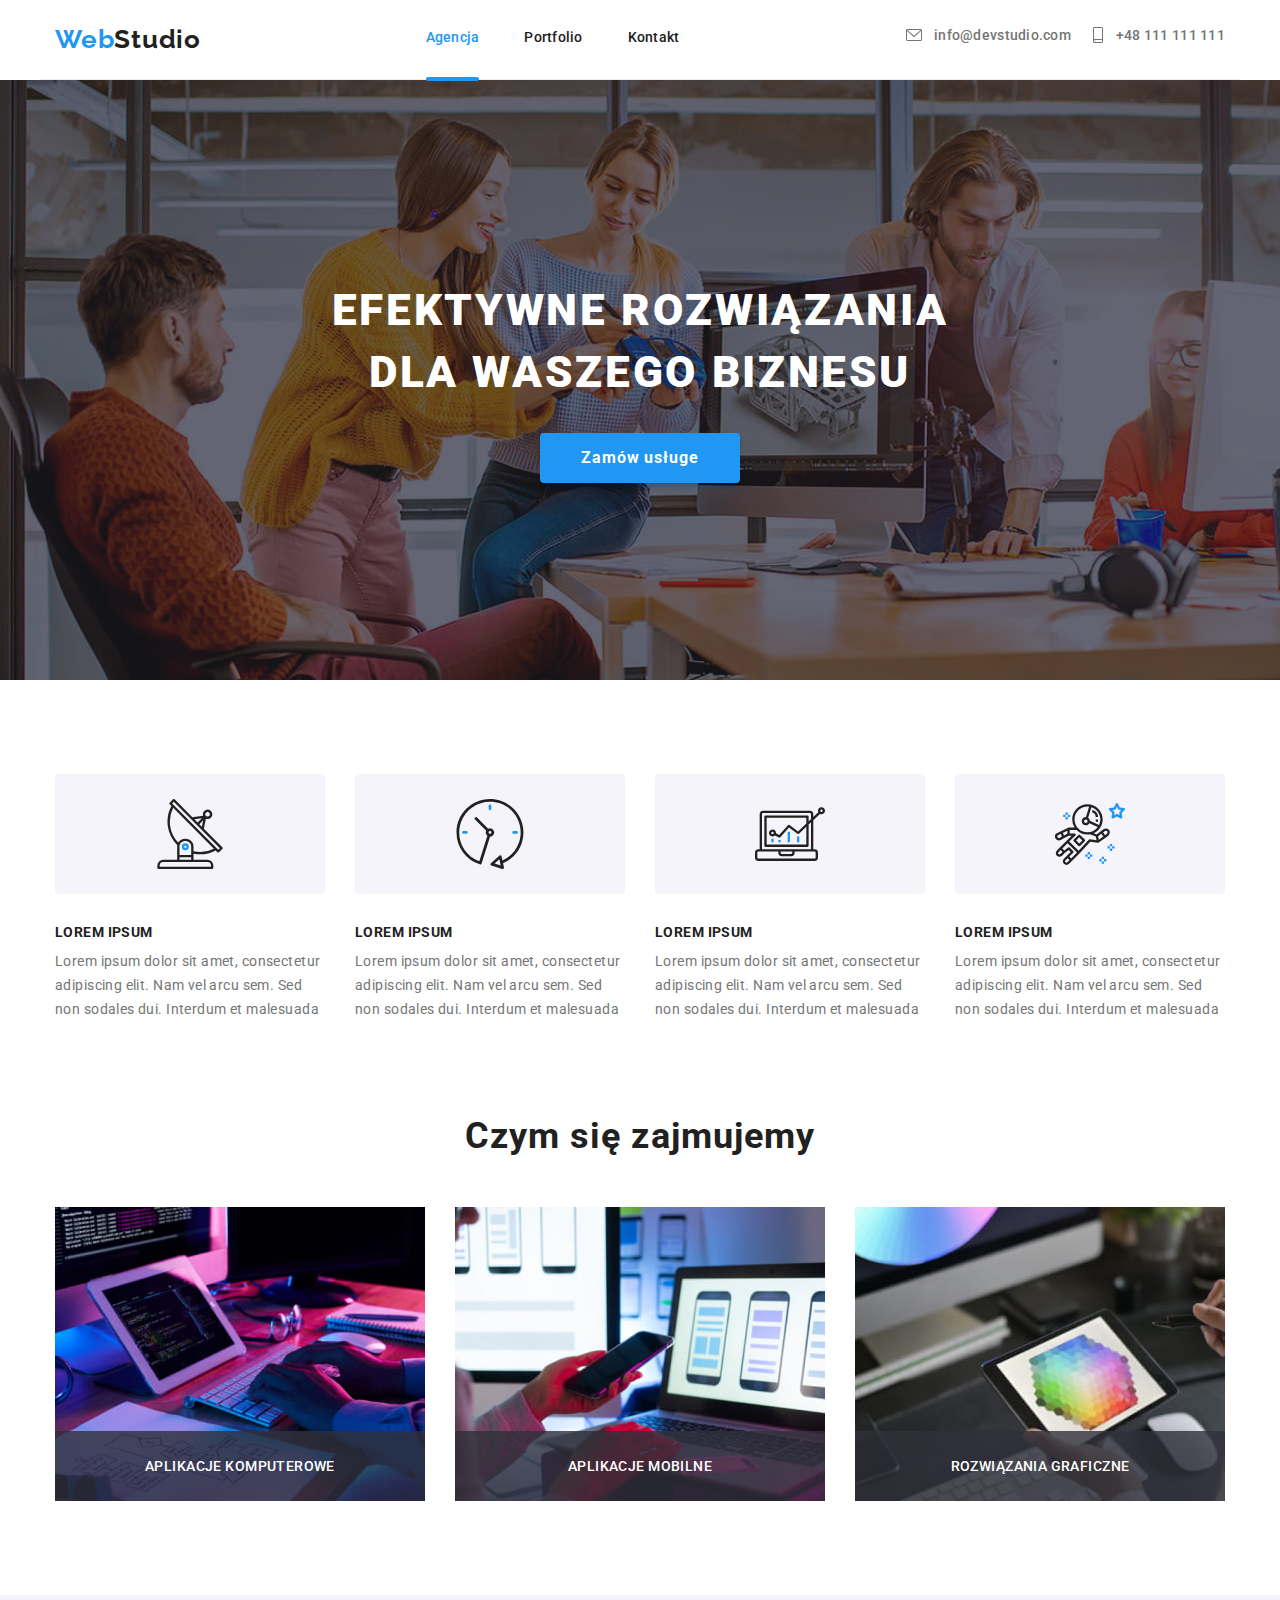
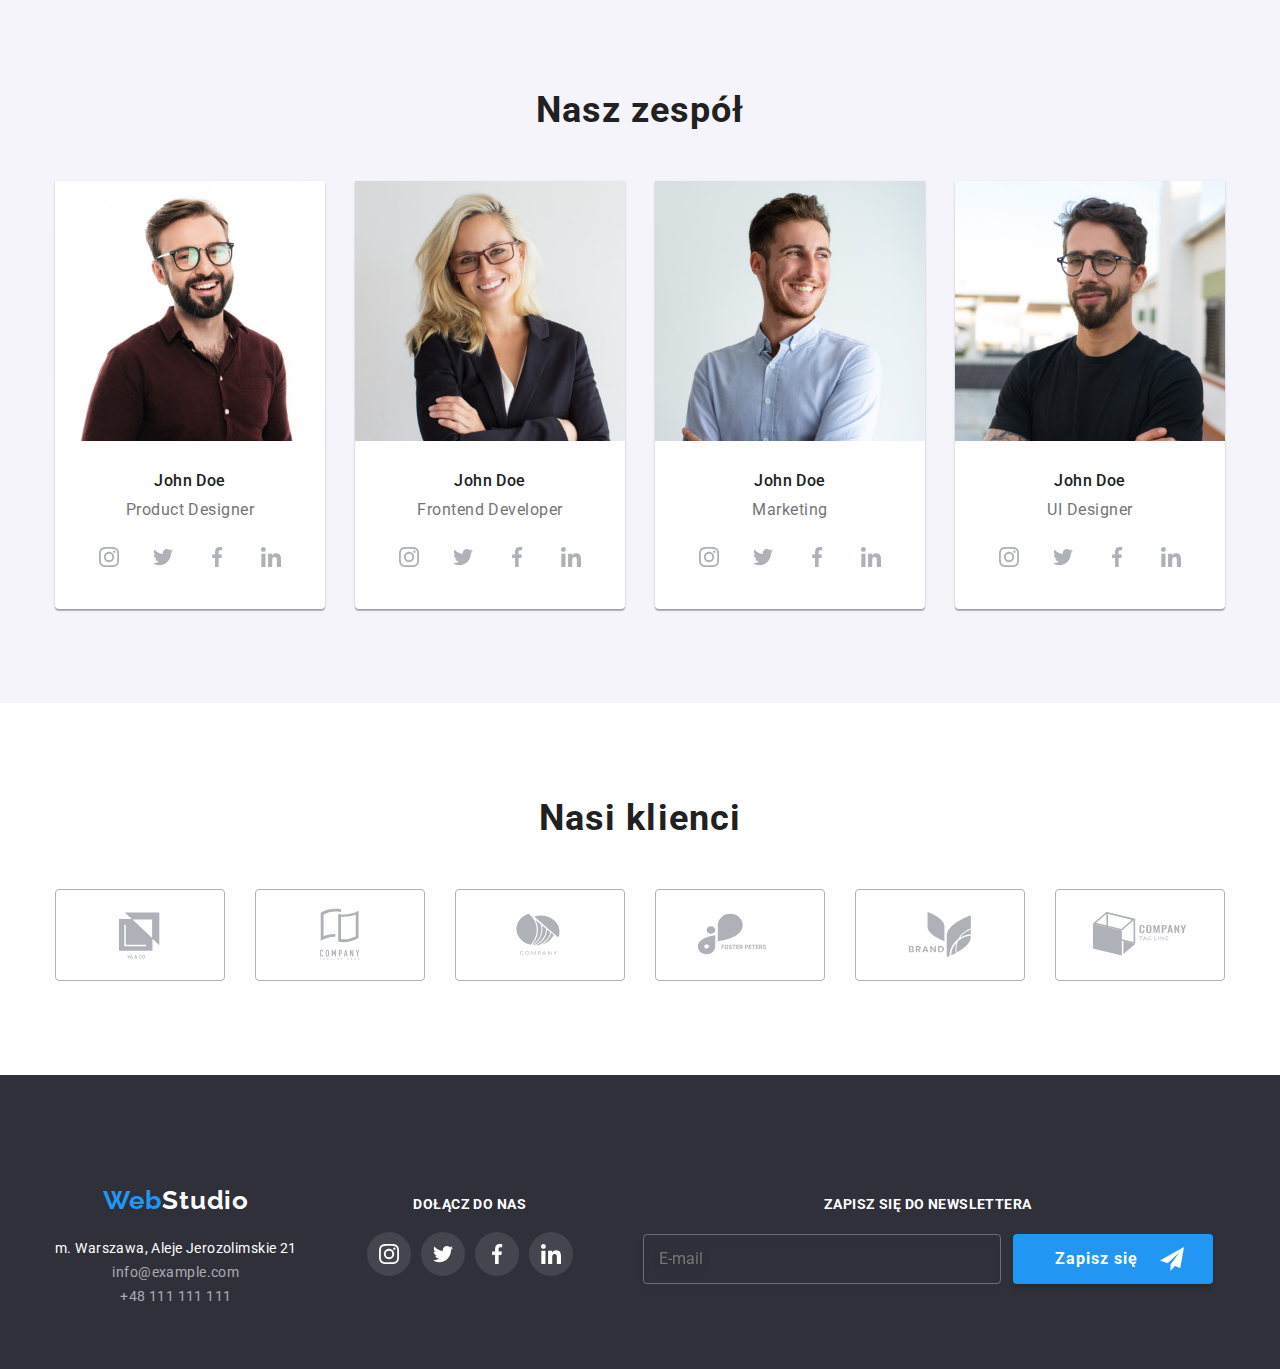
==== index.html @ 801de3e2 "1 wersja zmiana kodu" ====
<!DOCTYPE html>
<html lang="en">
  <head>
    <meta charset="UTF-8" />
    <meta http-equiv="X-UA-Compatible" content="IE=edge" />
    <meta name="viewport" content="width=device-width, initial-scale=1.0" />
    <title>Studio</title>
    <link href="css/modern-normalize.css" rel="stylesheet" />
    <link href="css/main.min.css" rel="stylesheet" />
    <link rel="preconnect" href="https://fonts.gstatic.com" />
    <link
      href="https://fonts.googleapis.com/css2?family=Raleway:wght@700&family=Roboto:wght@400;500;700;900&display=swap"
      rel="stylesheet"
    />
  </head>

  <body>
    <header>
      <div class="container header">
        <a class="logo logo__header" href="index.html"
          ><span class="logo__span">Web</span>Studio</a
        >

        <nav class="menu">
          <ul class="menu-list">
            <li class="menu__item">
              <a class="menu__link menu__link--current" href="index.html"
                >Agencja</a
              >
            </li>
            <li class="menu__item">
              <a class="menu__link" href="portfolio.html">Portfolio</a>
            </li>
            <li class="menu__item">
              <a class="menu__link" href="#">Kontakt</a>
            </li>
          </ul>
        </nav>
        <ul class="contacts">
          <li class="contacts__item">
            <a class="contacts__link" href="mailto:info@devstudio.com"
              ><svg class="contacts__icon icon" width="20px" height="16px">
                <use href="images/icons/icons.svg#icon-envelope"></use></svg
              >info@devstudio.com</a
            >
          </li>
          <li class="contacts__item">
            <a class="contacts__link" href="tel:+48111111111">
              <svg class="contacts__icon icon" width="16px" height="16px">
                <use href="images/icons/icons.svg#icon-smartphone"></use>
              </svg>
              +48 111 111 111</a
            >
          </li>
        </ul>
        <button mobile-menu-open type="button" class="icon-menu__button">
          <svg class="icon-menu icon" width="24" height="16">
            <use href="images/icons/icons.svg#icon-menu"></use>
          </svg>
        </button>
      </div>

      <div mobile-menu class="mobile-menu mobile-menu--is-hidden">
        <div mobile-menu-close class="icon-close__border">
          <svg class="icon-close icon" width="11" height="11">
            <use href="images/icons/icons.svg#icon-close"></use>
          </svg>
        </div>
        <ul class="menu-list">
          <li class="menu__item">
            <a class="menu__link menu__link--current" href="index.html"
              >Agencja</a
            >
          </li>
          <li class="menu__item">
            <a class="menu__link" href="portfolio.html">Portfolio</a>
          </li>
          <li class="menu__item">
            <a class="menu__link" href="#">Kontakt</a>
          </li>
        </ul>
        <ul class="mobile-contacts">
          <li class="contacts__item">
            <a class="contacts__link contacts__link--accent" href="tel:+48111111111">
              +48 111 111 111</a
            >
          </li>
          <li class="contacts__item">
            <a class="contacts__link" href="mailto:info@devstudio.com">
              info@devstudio.com</a
            >
          </li>
        </ul>
        <ul class="mobile-social">
          <li class="mobile-social__item">
            <a href="" class="mobile-social__link">Instagram</a></li>
          <li class="mobile-social__item">
            <a href="" class="mobile-social__link">Twitter</a></li>
          <li class="mobile-social__item">
            <a href="" class="mobile-social__link">Facebook</a></li>
          <li class="mobile-social__item">
            <a href="" class="mobile-social__link">LinkedIn</a></li>
        </ul>
      </div>
    </header>

    <main>
      <!-- SEKCJA "HERO" -->

      <section class="hero section">
        <h1 class="hero__title">
          EFEKTYWNE ROZWIĄZANIA <br />
          DLA WASZEGO BIZNESU
        </h1>
        <button data-modal-open class="btn" type="button">Zamów usługe</button>
      </section>

      <!-- OKNO MODALNE -->

      <div data-modal class="modal--is-hidden modal">
        <div class="modal__content">
          <div data-modal-close class="icon-close__border">
            <svg class="icon-close icon" width="11" height="11">
              <use href="images/icons/icons.svg#icon-close"></use>
            </svg>
          </div>
          <h3 class="modal-form__title">
            Zostaw swoje dane w formularzu poniżej
          </h3>
          <form class="modal-form">
            <div>
              <label class="modal-form__label" for="user-name">Imię</label>
              <div class="modal-form__input-container">
                <svg class="modal-form__icon icon" width="12" height="12">
                  <use href="images/icons/icons.svg#icon-form-name"></use>
                </svg>
                <input
                  id="user-name"
                  type="text"
                  name="UserName"
                  class="modal-form__input"
                  required
                />
              </div>
            </div>

            <div>
              <label class="modal-form__label" for="user-tel">Telefon</label>
              <div class="modal-form__input-container">
                <svg class="modal-form__icon icon" width="13" height="13">
                  <use href="images/icons/icons.svg#icon-form-tel"></use>
                </svg>
                <input
                  id="user-tel"
                  type="tel"
                  name="UserPhoneNumber"
                  class="modal-form__input"
                  required
                />
              </div>
            </div>

            <div>
              <label class="modal-form__label" for="user-email">Email</label>
              <div class="modal-form__input-container">
                <svg class="modal-form__icon icon" width="15" height="12">
                  <use href="images/icons/icons.svg#icon-form-envelope"></use>
                </svg>
                <input
                  id="user-email"
                  type="email"
                  name="UserEmailAdress"
                  class="modal-form__input"
                  required
                />
              </div>
            </div>

            <div>
              <label class="modal-form__label" for="user-comment"
                >Komentarz</label
              >
              <div class="modal-form__input-container">
                <textarea
                  id="user-comment"
                  rows="5"
                  name="UserComments"
                  class="modal-form__input"
                  placeholder="Wprowadź tekst"
                ></textarea>
              </div>
            </div>

            <div class="modal-form__checkbox-container">
              <input
                id="regulations"
                type="checkbox"
                name="PrivacyPolicyAgreement"
                class="modal-form__chkbox"
                required
              />
              <label for="regulations" class="modal-form__chkbox-label"
                >Oświadczam iż akceptuję
                <a class="modal-form__chkbox-link" href="#">Regulamin</a> i
                <a class="modal-form__chkbox-link" href="#"
                  >Politykę Prywatności.</a
                ></label
              >
            </div>

            <button type="submit" class="modal-form__btn btn">Wyślij</button>
          </form>
        </div>
      </div>

      <!-- NASZE ATUTY -->

      <section>
        <div class="container advantages">
          <ul class="advantages__list">
            <li class="advantages__item">
              <div class="advantages__icon-background">
                <svg class="advantages__icon" width="70" height="70">
                  <use href="images/icons/icons.svg#icon-antenna-1"></use>
                </svg>
              </div>
              <h3 class="advantages__title">LOREM IPSUM</h3>
              <p class="advantages__text">
                Lorem ipsum dolor sit amet, consectetur adipiscing elit. Nam vel
                arcu sem. Sed non sodales dui. Interdum et malesuada
              </p>
            </li>
            <li class="advantages__item">
              <div class="advantages__icon-background">
                <svg class="advantages__icon" width="70" height="70">
                  <use href="images/icons/icons.svg#icon-clock-1"></use>
                </svg>
              </div>
              <h3 class="advantages__title">LOREM IPSUM</h3>
              <p class="advantages__text">
                Lorem ipsum dolor sit amet, consectetur adipiscing elit. Nam vel
                arcu sem. Sed non sodales dui. Interdum et malesuada
              </p>
            </li>
            <li class="advantages__item">
              <div class="advantages__icon-background">
                <svg class="advantages__icon" width="70" height="70">
                  <use href="images/icons/icons.svg#icon-diagram-1"></use>
                </svg>
              </div>
              <h3 class="advantages__title">LOREM IPSUM</h3>
              <p class="advantages__text">
                Lorem ipsum dolor sit amet, consectetur adipiscing elit. Nam vel
                arcu sem. Sed non sodales dui. Interdum et malesuada
              </p>
            </li>
            <li class="advantages__item">
              <div class="advantages__icon-background">
                <svg class="advantages__icon" width="70" height="70">
                  <use href="images/icons/icons.svg#icon-astronaut-1"></use>
                </svg>
              </div>
              <h3 class="advantages__title">LOREM IPSUM</h3>
              <p class="advantages__text">
                Lorem ipsum dolor sit amet, consectetur adipiscing elit. Nam vel
                arcu sem. Sed non sodales dui. Interdum et malesuada
              </p>
            </li>
          </ul>
        </div>
      </section>

      <!--CZYM SIE ZAJMUJEMY-->

      <section class="section activities">
        <div class="container">
          <h2 class="activities__header">Czym się zajmujemy</h2>
          <ul class="activities__list">
            <li class="activities__item">
              <img
                src="images/what-we-do/what-we-do1.jpg"
                alt="dłonie na klawiaturze, programista pisze kod"
                width="370"
                height="294"
              />
              <div class="activities__overlay">
                <p class="activities__text">Aplikacje komputerowe</p>
              </div>
            </li>
            <li class="activities__item">
              <img
                src="images/what-we-do/what-we-do2.jpg"
                alt="dłonie trzymające smartfon, na ekranie laptopa obok widać różne układy ekranu smartfona"
                width="370"
                height="294"
              />
              <div class="activities__overlay">
                <p class="activities__text">Aplikacje MOBILNE</p>
              </div>
            </li>
            <li class="activities__item">
              <img
                src="images/what-we-do/what-we-do3.jpg"
                alt="w jednej ręce tablet graficzny, w drugiej rysik. na ekranie tabletu widać paletę kolorów"
                width="370"
                height="294"
              />
              <div class="activities__overlay">
                <p class="activities__text">Rozwiązania graficzne</p>
              </div>
            </li>
          </ul>
        </div>
      </section>

      <!--NASZ ZESPÓŁ-->

      <section class="section team">
        <div class="container">
          <h2 class="team__header">Nasz zespół</h2>
          <ul class="team__list">
            <li class="teammate">
              <img
                class="teammate__photo"
                src="images/team/team1.jpg"
                srcset="images/team/team1_900x920.jpg 2x"
                alt="Zdjęcie John Doe"
              />
              <h3 class="teammate__name">John Doe</h3>
              <p class="teammate__spec">Product Designer</p>
              <ul class="social social--teammate">
                <li class="social__item">
                  <a href="#" class="social__link social__link--teammate">
                    <svg class="social__icon icon" width="20px" height="20px">
                      <use
                        href="./images/icons/icons.svg#icon-instagram-1"
                      ></use>
                    </svg>
                  </a>
                </li>
                <li class="social__item">
                  <a href="#" class="social__link social__link--teammate">
                    <svg class="social__icon icon" width="20px" height="20px">
                      <use href="./images/icons/icons.svg#icon-twitter-1"></use>
                    </svg>
                  </a>
                </li>
                <li class="social__item">
                  <a href="#" class="social__link social__link--teammate">
                    <svg class="social__icon icon" width="20px" height="20px">
                      <use
                        href="./images/icons/icons.svg#icon-facebook-1"
                      ></use>
                    </svg>
                  </a>
                </li>
                <li class="social__item">
                  <a href="#" class="social__link social__link--teammate">
                    <svg class="social__icon icon" width="20px" height="20px">
                      <use
                        href="./images/icons/icons.svg#icon-linkedin-1"
                      ></use>
                    </svg>
                  </a>
                </li>
              </ul>
            </li>
            <li class="teammate">
              <img
                class="teammate__photo"
                src="images/team/team2.jpg"
                srcset="images/team/team2_900x920.jpg 2x"
                alt="Zdjęcie John Doe"
              />
              <h3 class="teammate__name">John Doe</h3>
              <p class="teammate__spec">Frontend Developer</p>
              <ul class="social social--teammate">
                <li class="social__item">
                  <a href="#" class="social__link social__link--teammate">
                    <svg class="social__icon icon" width="20px" height="20px">
                      <use
                        href="./images/icons/icons.svg#icon-instagram-1"
                      ></use>
                    </svg>
                  </a>
                </li>
                <li class="social__item">
                  <a href="#" class="social__link social__link--teammate">
                    <svg class="social__icon icon" width="20px" height="20px">
                      <use href="./images/icons/icons.svg#icon-twitter-1"></use>
                    </svg>
                  </a>
                </li>
                <li class="social__item">
                  <a href="#" class="social__link social__link--teammate">
                    <svg class="social__icon icon" width="20px" height="20px">
                      <use
                        href="./images/icons/icons.svg#icon-facebook-1"
                      ></use>
                    </svg>
                  </a>
                </li>
                <li class="social__item">
                  <a href="#" class="social__link social__link--teammate">
                    <svg class="social__icon icon" width="20px" height="20px">
                      <use
                        href="./images/icons/icons.svg#icon-linkedin-1"
                      ></use>
                    </svg>
                  </a>
                </li>
              </ul>
            </li>
            <li class="teammate">
              <img
                class="teammate__photo"
                src="images/team/team3.jpg"
                srcset="images/team/team3_900x920.jpg 2x"
                alt="Zdjęcie John Doe"
              />
              <h3 class="teammate__name">John Doe</h3>
              <p class="teammate__spec">Marketing</p>
              <ul class="social social--teammate">
                <li class="social__item">
                  <a href="#" class="social__link social__link--teammate">
                    <svg class="social__icon icon" width="20px" height="20px">
                      <use
                        href="./images/icons/icons.svg#icon-instagram-1"
                      ></use>
                    </svg>
                  </a>
                </li>
                <li class="social__item">
                  <a href="#" class="social__link social__link--teammate">
                    <svg class="social__icon icon" width="20px" height="20px">
                      <use href="./images/icons/icons.svg#icon-twitter-1"></use>
                    </svg>
                  </a>
                </li>
                <li class="social__item">
                  <a href="#" class="social__link social__link--teammate">
                    <svg class="social__icon icon" width="20px" height="20px">
                      <use
                        href="./images/icons/icons.svg#icon-facebook-1"
                      ></use>
                    </svg>
                  </a>
                </li>
                <li class="social__item">
                  <a href="#" class="social__link social__link--teammate">
                    <svg class="social__icon icon" width="20px" height="20px">
                      <use
                        href="./images/icons/icons.svg#icon-linkedin-1"
                      ></use>
                    </svg>
                  </a>
                </li>
              </ul>
            </li>
            <li class="teammate">
              <img
                class="teammate__photo"
                src="images/team/team4.jpg"
                srcset="images/team/team4_900x920.jpg 2x"
                alt="Zdjęcie John Doe"
              />
              <h3 class="teammate__name">John Doe</h3>
              <p class="teammate__spec">UI Designer</p>
              <ul class="social social--teammate">
                <li class="social__item">
                  <a href="#" class="social__link social__link--teammate">
                    <svg class="social__icon icon" width="20px" height="20px">
                      <use
                        href="./images/icons/icons.svg#icon-instagram-1"
                      ></use>
                    </svg>
                  </a>
                </li>
                <li class="social__item">
                  <a href="#" class="social__link social__link--teammate">
                    <svg class="social__icon icon" width="20px" height="20px">
                      <use href="./images/icons/icons.svg#icon-twitter-1"></use>
                    </svg>
                  </a>
                </li>
                <li class="social__item">
                  <a href="#" class="social__link social__link--teammate">
                    <svg class="social__icon icon" width="20px" height="20px">
                      <use
                        href="./images/icons/icons.svg#icon-facebook-1"
                      ></use>
                    </svg>
                  </a>
                </li>
                <li class="social__item">
                  <a href="#" class="social__link social__link--teammate">
                    <svg class="social__icon icon" width="20px" height="20px">
                      <use
                        href="./images/icons/icons.svg#icon-linkedin-1"
                      ></use>
                    </svg>
                  </a>
                </li>
              </ul>
            </li>
          </ul>
        </div>
      </section>

      <!-- NASI KLIENCI-->
      <section class="section">
        <div class="container">
          <h2>Nasi klienci</h2>
          <ul class="clients">
            <li class="clients__item">
              <a href="" class="clients__link">
                <svg class="clients__icon icon">
                  <use href="./images/icons/icons.svg#icon-Logo-1"></use></svg
              ></a>
            </li>
            <li class="clients__item">
              <a href="" class="clients__link">
                <svg class="clients__icon icon">
                  <use href="./images/icons/icons.svg#icon-Logo-2"></use></svg
              ></a>
            </li>
            <li class="clients__item">
              <a href="" class="clients__link">
                <svg class="clients__icon icon">
                  <use href="./images/icons/icons.svg#icon-Logo-3"></use></svg
              ></a>
            </li>
            <li class="clients__item">
              <a href="" class="clients__link">
                <svg class="clients__icon icon">
                  <use href="./images/icons/icons.svg#icon-Logo-4"></use></svg
              ></a>
            </li>
            <li class="clients__item">
              <a href="" class="clients__link">
                <svg class="clients__icon icon">
                  <use href="./images/icons/icons.svg#icon-Logo-5"></use></svg
              ></a>
            </li>
            <li class="clients__item">
              <a href="" class="clients__link">
                <svg class="clients__icon icon">
                  <use href="./images/icons/icons.svg#icon-Logo-6"></use></svg
              ></a>
            </li>
          </ul>
        </div>
      </section>
    </main>

    <footer class="footer">
      <div class="container">
        <ul class="footer__list">
          <li class="footer__item">
            <a class="logo logo__footer" href="index.html"
              ><span class="logo__span">Web</span>Studio</a
            >
            <address class="address">
              <ul class="address__list">
                <li class="address__item">
                  <a
                    class="address__link address__link--location"
                    href="https://goo.gl/maps/zoSWpyuoha8AXsmT8"
                    target="_blank"
                    >m. Warszawa, Aleje Jerozolimskie 21
                  </a>
                </li>
                <li class="address__item">
                  <a class="address__link" href="mailto:info@example.com"
                    >info@example.com</a
                  >
                </li>
                <li class="address__item">
                  <a class="address__link" href="tel:+48111111111"
                    >+48 111 111 111</a
                  >
                </li>
              </ul>
            </address>
          </li>
          <li class="footer__item">
            <p class="social__join-us">dołącz do nas</p>
            <ul class="social social--footer">
              <li class="social__item">
                <a href="#" class="social__link">
                  <svg class="social__icon icon" width="20px" height="20px">
                    <use href="./images/icons/icons.svg#icon-instagram-1"></use>
                  </svg>
                </a>
              </li>
              <li class="social__item">
                <a href="#" class="social__link">
                  <svg class="social__icon icon" width="20px" height="20px">
                    <use href="./images/icons/icons.svg#icon-twitter-1"></use>
                  </svg>
                </a>
              </li>
              <li class="social__item">
                <a href="#" class="social__link">
                  <svg class="social__icon icon" width="20px" height="20px">
                    <use href="./images/icons/icons.svg#icon-facebook-1"></use>
                  </svg>
                </a>
              </li>
              <li class="social__item">
                <a href="#" class="social__link">
                  <svg class="social__icon icon" width="20px" height="20px">
                    <use href="./images/icons/icons.svg#icon-linkedin-1"></use>
                  </svg>
                </a>
              </li>
            </ul>
          </li>
          <li class="footer__item">
            <form class="newsletter">
              <label for="nletter" class="newsletter__title"
                >Zapisz się do newslettera</label
              >
              <div class="newsletter__input-container">
                <input
                  id="nletter"
                  type="email"
                  class="newsletter__input"
                  placeholder="E-mail"
                />
                <button type="submit" class="newsletter__btn btn">
                  Zapisz się
                  <svg class="icon" width="24" height="24">
                    <use href="./images/icons/icons.svg#icon-send"></use>
                  </svg>
                </button>
              </div>
            </form>
          </li>
        </ul>
      </div>
    </footer>
    <script src="./js/modal.js"></script>
    <script src="./js/mobile-menu.js"></script>
  </body>
</html>
---- css/main.min.css ----
body{font-family:Roboto,sans-serif;background-color:#fff;color:#212121}h1,h2,h3,h4,p,ul{margin:0}ul{list-style:none;padding:0}a{text-decoration:none}img{display:block;max-width:100%;height:auto}.container{width:auto;padding:0 15px 0;margin-left:auto;margin-right:auto}@media (min-width: 1200px){.container{width:1200px}}.section{padding:60px 0}@media (min-width: 1200px){.section{padding:94px 0}}.icon{fill:currentColor}.btn{background-color:#2196f3;box-shadow:0px 4px 4px rgba(0,0,0,0.15);border-radius:4px;cursor:pointer;font-size:16px;line-height:1.87;color:#fff;text-align:center;letter-spacing:0.06em;border:none;width:200px;height:50px;font-weight:bold}.logo{font-family:Raleway,sans-serif;font-weight:700;font-size:26px;line-height:1.2;text-decoration:none;letter-spacing:0.03em}.logo__header{color:#212121}.logo__footer{color:#fff}.logo__span{color:#2196f3}h2{font-weight:700;font-size:36px;line-height:1.167;letter-spacing:0.03em;text-align:center;margin-bottom:50px}.social{display:flex;align-items:center;justify-content:space-between}.social__link{color:#fff;display:flex;width:44px;height:44px;border-radius:50%;align-items:center;justify-content:center;background-color:rgba(255,255,255,0.1)}.social__link:hover,.social__link:focus{background-color:#2196f3;color:#fff;transition:250ms cubic-bezier(0.4, 0, 0.2, 1)}.social__link--teammate{color:#afb1b8}.social__join-us{font-weight:bold;font-size:14px;line-height:1.143;letter-spacing:0.03em;color:#fff;text-transform:uppercase;padding-bottom:20px}.social--footer{width:206px;margin:auto}.social--teammate{width:206px;margin:auto}.mobile-social{display:flex;justify-content:space-evenly;margin:0 40px}.mobile-social__link{font-size:18px;color:#2196f3;line-height:1.22;letter-spacing:0.02em}.mobile-social__item:not(:first-child){border-left:1px solid rgba(33,33,33,0.2);padding-left:10px}.menu__item .menu__link--current{color:#2196f3}.menu__link{font-weight:500;letter-spacing:0.02em;text-decoration:none;color:#212121}.menu__link:hover,.menu__link:focus{color:#2196f3;transition:250ms cubic-bezier(0.4, 0, 0.2, 1)}@media (max-width: 600px){.menu{display:none}.menu-list{margin-top:48px;margin-left:40px;margin-bottom:302px}.menu__link{font-size:40px;line-height:1.175}.menu__item{margin-top:32px}}@media (min-width: 601px){.menu-list{display:flex;justify-content:space-between;margin-right:0;width:254px}.menu__link{font-size:14px;line-height:1.143}.menu__link--current::after,.menu__link:hover::after{content:"";background-color:#2196f3;height:4px;width:100%;display:block;border-radius:2px;margin-top:30px;margin-bottom:-30px;transition:250ms cubic-bezier(0.4, 0, 0.2, 1)}}.mobile-contacts{text-align:left;margin-bottom:64px}.contacts__link{color:#757575;display:flex;justify-content:center;align-items:center;font-weight:500;font-size:14px;line-height:1.143;letter-spacing:0.02em;text-decoration:none}.contacts__link:hover,.contacts__link:focus{color:#2196f3;transition:250ms cubic-bezier(0.4, 0, 0.2, 1)}.contacts__icon{margin-right:10px}.contacts__icon:hover{fill:#2196f3;transition:250ms cubic-bezier(0.4, 0, 0.2, 1)}@media (max-width: 600px){.contacts{display:none}.contacts__link{display:inline-block;font-size:24px;line-height:1.172;margin-left:40px}.contacts__link--accent{color:#2196f3;font-size:34px;margin-bottom:32px}}@media (min-width: 601px){.contacts__link{justify-content:flex-start}.contacts__item:first-child{margin-bottom:10px}}@media (min-width: 1200px){.contacts{display:flex;width:321px;justify-content:space-between}}.address__list{font-style:normal;font-size:14px;line-height:1.714;letter-spacing:0.03em;padding:20px 0 0}.address__link{text-decoration:none;color:rgba(255,255,255,0.6)}.address__link--location{color:#fff}.address__link:hover,.address__link:focus{color:#2196f3;transition:250ms cubic-bezier(0.4, 0, 0.2, 1)}.newsletter__title{font-weight:bold;font-size:14px;line-height:1.143;letter-spacing:0.03em;color:#fff;text-transform:uppercase}.newsletter__input{width:100%;height:50px;background-color:inherit;border:1px solid rgba(255,255,255,0.3);filter:drop-shadow(0px 4px 4px rgba(0,0,0,0.15));border-radius:4px;outline:none;padding:15px}.newsletter__btn{margin:auto;padding-left:20px;display:flex;justify-content:space-evenly;align-items:center}@media (min-width: 320px) and (max-width: 1199px){.newsletter__input{margin-bottom:20px;margin-top:20px}}@media (min-width: 481px){.newsletter__input{width:450px}}@media (min-width: 1200px){.newsletter__input{width:358px}.newsletter__input-container{margin-top:20px;display:flex}.newsletter__btn{margin-left:12px}}.modal{position:fixed;z-index:2;top:0;left:0;background-color:rgba(0,0,0,0.2);height:100%;width:100%;display:flex;justify-content:center;align-items:center;visibility:visible;transition-property:opacity, visibility;transition-duration:300ms;transition-timing-function:linear;padding:15px}.modal__content{position:relative;max-width:528px;background:#fff;box-shadow:0px 1px 3px rgba(0,0,0,0.12),0px 1px 1px rgba(0,0,0,0.14),0px 2px 1px rgba(0,0,0,0.2);border-radius:4px;padding:40px}.modal--is-hidden{opacity:0;visibility:hidden;pointer-events:none}.icon-close__border{position:absolute;top:8px;right:8px;display:flex;align-items:center;justify-content:center;width:30px;height:30px;background:#fff;border:1px solid rgba(0,0,0,0.1);border-radius:50%;margin-left:482px;cursor:pointer;color:#000}.icon-close__border__border:hover,.icon-close__border__border:focus{color:#2196f3;transition:250ms cubic-bezier(0.4, 0, 0.2, 1)}.modal-form{display:flex;flex-direction:column}.modal-form__title{font-weight:500;font-size:20px;line-height:1.15;text-align:center;letter-spacing:0.03em;margin-bottom:12px}.modal-form__label{font-size:12px;line-height:1.667;letter-spacing:0.01em;color:#757575}.modal-form__input{border:none;resize:none;display:block;width:100%}.modal-form__input-container{display:flex;align-items:center;justify-content:flex-start;border:1px solid rgba(33,33,33,0.2);border-radius:4px;min-height:40px;padding:12px 15px;margin-bottom:10px}.modal-form__input-container:focus-within{border-color:#2196f3;color:#2196f3;transition:250ms cubic-bezier(0.4, 0, 0.2, 1)}.modal-form__input:focus{outline:none;transition:250ms cubic-bezier(0.4, 0, 0.2, 1)}.modal-form__input::placeholder{font-size:12px;line-height:14px;letter-spacing:0.01em;color:rgba(117,117,117,0.5)}.modal-form__icon{margin-right:15px}.modal-form__chkbox{width:1em;height:1em;margin-right:7px;border:1px solid #212121;border-radius:2px;appearance:none;background-size:contain;background-position:center;background-repeat:no-repeat;cursor:pointer;transition:250ms cubic-bezier(0.4, 0, 0.2, 1)}.modal-form__chkbox-container{display:flex;justify-content:center;align-items:center}.modal-form__chkbox-label{font-size:14px;line-height:1.71;letter-spacing:0.03em;color:#757575}.modal-form__chkbox:checked{background-image:url(../images/icons/checkbox.svg);background-color:#2196f3;border-color:#2196f3;transition:250ms cubic-bezier(0.4, 0, 0.2, 1)}.modal-form__chkbox-link{color:#2196f3}.modal-form__btn{align-self:center;margin-top:30px}.teammate{background-color:#fff;box-shadow:0px 1px 3px rgba(0,0,0,0.12),0px 1px 1px rgba(0,0,0,0.14),0px 2px 1px rgba(0,0,0,0.2);border-radius:0px 0px 4px 4px;text-align:center;padding-bottom:30px}.teammate__photo{display:block;width:100%;max-width:450px}.teammate__name{font-weight:500;margin-top:30px;margin-bottom:10px}.teammate__name,.teammate__spec{font-size:16px;line-height:1.187;letter-spacing:0.03em}.teammate__spec{color:#757575;margin-bottom:16px}@media (max-width: 960px){.teammate{margin-top:30px}}@media (min-width: 481px) and (max-width: 960px){.teammate{flex-basis:calc(100%/2 - 30px);margin-left:30px}}@media (min-width: 961px){.teammate:not(:first-child){margin-left:30px}.teammate__photo{max-width:270px;max-height:260px}}.filter__list{display:flex;flex-wrap:wrap;margin-bottom:40px;margin-left:-8px}.filter__item{margin-left:8px;text-align:center}.filter__button{background-color:#f5f4fa;border-radius:4px;font-weight:500;font-size:16px;line-height:1.6;letter-spacing:0.03em;cursor:pointer;border:none;padding:6px 22px}.filter__button:hover,.filter__button:focus{background-color:#2196f3;color:#fff;box-shadow:0px 3px 1px rgba(0,0,0,0.1),0px 1px 2px rgba(0,0,0,0.08),0px 2px 2px rgba(0,0,0,0.12);transition:250ms cubic-bezier(0.4, 0, 0.2, 1)}@media (min-width: 420px) and (max-width: 480px){.filter__item{flex-basis:calc(100%/3 - 8px)}.filter__item:nth-child(n+4){margin-top:15px}}@media (min-width: 768px){.filter__list{margin-bottom:50px;justify-content:center}}.project{margin-top:30px}.project__wrapper{position:relative;overflow:hidden}.project__photo{display:block;width:100%;height:auto}.project__overlay{position:absolute;top:0;left:0;width:100%;height:100%;background-color:rgba(33,150,243,0.9);transform:translateY(101%);transition:250ms cubic-bezier(0.4, 0, 0.2, 1)}.project__info{font-size:18px;line-height:1.56;letter-spacing:0.03em;color:#fff;padding:49px 25px}.project__description{padding:20px 24px;border:1px solid #eeeeee}.project__title{font-weight:700;font-size:18px;line-height:2;letter-spacing:0.06em}.project__category{font-size:16px;line-height:1.9;letter-spacing:0.03em;color:#757575}.project:hover{box-shadow:0px 1px 1px rgba(0,0,0,0.12),0px 4px 4px rgba(0,0,0,0.06),1px 4px 6px rgba(0,0,0,0.16);cursor:pointer;transition:250ms cubic-bezier(0.4, 0, 0.2, 1)}.project:hover .project__overlay{transform:translateX(0)}@media (min-width: 481px){.project{flex-basis:calc(100% / 2 - 30px)}}@media (min-width: 769px){.project{flex-basis:calc(100% / 3 - 30px)}}.icon-menu__button{padding:0;border:none}.icon-menu:hover,.icon-menu:focus{color:#2196f3}@media (min-width: 601px){.icon-menu__button{display:none}}.mobile-menu{position:fixed;z-index:2;top:0;left:0;width:100%;height:100%;background-color:white;transition-property:opacity, visibility;transition-duration:300ms;transition-timing-function:linear}.mobile-menu--is-hidden{opacity:0;visibility:hidden;pointer-events:none}.header{height:60px;display:flex;align-items:center;justify-content:space-between;border-bottom:1px solid #ececec}@media (min-width: 481px){.header{height:80px}}.footer{background-color:#2f303a;padding-top:60px;padding-bottom:60px;text-align:center}.footer__item:not(:first-child){margin-top:60px}@media (min-width: 481px) and (max-width: 1199px){.footer__list{display:flex;flex-wrap:wrap;align-items:baseline;justify-content:space-evenly}}@media (min-width: 1200px){.footer__list{display:flex;align-items:baseline}.footer__item:not(:first-child){padding-left:70px}}.hero{background:linear-gradient(rgba(47,48,58,0.4), rgba(47,48,58,0.4)),url(../images/background/mobile_bg_1.jpg);height:400px;max-width:1600px;text-align:center;padding-top:118px;margin:auto}.hero__title{font-weight:900;font-size:26px;line-height:1.615;color:#fff;letter-spacing:0.06em;text-transform:uppercase;margin-bottom:30px}@media (min-device-pixel-ratio: 2), (-webkit-min-device-pixel-ratio: 2), (min-resolution: 192dpi), (min-resolution: 2dppx){.hero{background:linear-gradient(rgba(47,48,58,0.4), rgba(47,48,58,0.4)),url(../images/background/mobile_bg@2x.jpg);background-size:cover}}@media (min-width: 481px) and (max-width: 768px){.hero{background:linear-gradient(rgba(47,48,58,0.4), rgba(47,48,58,0.4)),url(../images/background/tablet_bg_1.jpg)}}@media (min-width: 481px) and (max-width: 768px) and (min-device-pixel-ratio: 2), (min-width: 481px) and (max-width: 768px) and (-webkit-min-device-pixel-ratio: 2), (min-width: 481px) and (max-width: 768px) and (min-resolution: 192dpi), (min-width: 481px) and (max-width: 768px) and (min-resolution: 2dppx){.hero{background:linear-gradient(rgba(47,48,58,0.4), rgba(47,48,58,0.4)),url(../images/background/tablet_bg@2x.jpg);background-size:cover}}@media (min-width: 769px){.hero{background:linear-gradient(rgba(47,48,58,0.4), rgba(47,48,58,0.4)),url(../images/background/desktop_bg_1.jpg);height:600px;padding-top:200px}.hero__title{font-size:44px;line-height:1.4}}@media (min-width: 769px) and (min-device-pixel-ratio: 2), (min-width: 769px) and (-webkit-min-device-pixel-ratio: 2), (min-width: 769px) and (min-resolution: 192dpi), (min-width: 769px) and (min-resolution: 2dppx){.hero{background:linear-gradient(rgba(47,48,58,0.4), rgba(47,48,58,0.4)),url(../images/background/desktop_bg@2x.jpg);background-size:cover}}.advantages__list{padding-top:60px}.adavantages__item{display:block;margin:15px}.advantages__title{font-weight:700;line-height:1.143;text-transform:uppercase;margin-bottom:10px}.advantages__title,.advantages__text{font-size:14px;letter-spacing:0.03em}.advantages__text{line-height:1.7;color:#757575;width:100%}.advantages__icon{display:block}.advantages__icon-background{width:100%;height:120px;background-color:#f5f4fa;display:flex;align-items:center;justify-content:center;margin-bottom:30px;border-radius:4px}@media (min-width: 481px) and (max-width: 960px){.advantages__list{display:flex;flex-wrap:wrap;justify-content:space-between;margin-left:-30px;margin-top:-30px}.advantages__item{flex-basis:calc(100%/2 - 30px);margin-left:30px;margin-top:30px}}@media (min-width: 960px){.advantages__list{max-width:1200px;display:flex;justify-content:space-between;padding-top:94px}.advantages__item{max-width:270px}.advantages__item:not(:first-child){margin-left:30px}}.activities__list{display:flex;justify-content:space-between}.activities__item{position:relative}.activities__overlay{position:absolute;width:100%;height:70px;top:224px;left:0;background:linear-gradient(rgba(47,48,58,0.8), rgba(47,48,58,0.8));padding-top:27px}.activities__text{text-align:center;text-transform:uppercase;color:#fff;font-weight:500;font-size:14px;line-height:1.143;letter-spacing:0.03em}@media (max-width: 1199px){.activities{display:none}}.team{background-color:#f5f4fa}@media (min-width: 481px) and (max-width: 960px){.team__list{display:flex;flex-wrap:wrap;justify-content:space-between;margin-left:-30px;margin-top:-30px}}@media (min-width: 961px){.team__list{display:flex;justify-content:space-between}}.clients__link{display:flex;justify-content:center;align-items:center;height:92px;border:1px solid #afb1b8;border-radius:4px;color:#afb1b8}.clients__link:hover,.clients__link:focus{border-color:#2196f3;color:#2196f3;transition:250ms cubic-bezier(0.4, 0, 0.2, 1)}.clients__icon{width:106px;height:60px}@media (max-width: 480px){.clients{display:flex;flex-wrap:wrap;justify-content:space-between;margin-left:-30px;margin-top:-30px}.clients__item{flex-basis:calc(100% / 2 - 30px);margin-left:30px;margin-top:30px}}@media (min-width: 481px) and (max-width: 1049px){.clients{display:flex;flex-wrap:wrap;justify-content:space-between;margin-left:-30px;margin-top:-30px}.clients__item{flex-basis:calc(100% / 3 - 30px);margin-left:30px;margin-top:30px}}@media (min-width: 1050px){.clients{display:flex;justify-content:space-between;align-items:center}.clients__link{width:170px;margin:0}}.grid-item{min-width:290px;width:100%;margin-top:30px}@media (min-width: 481px){.grid{display:flex;flex-wrap:wrap;margin-left:-30px;margin-top:-30px}.grid__item{margin-left:30px;margin-top:30px}}
/*# sourceMappingURL=main.min.css.map */
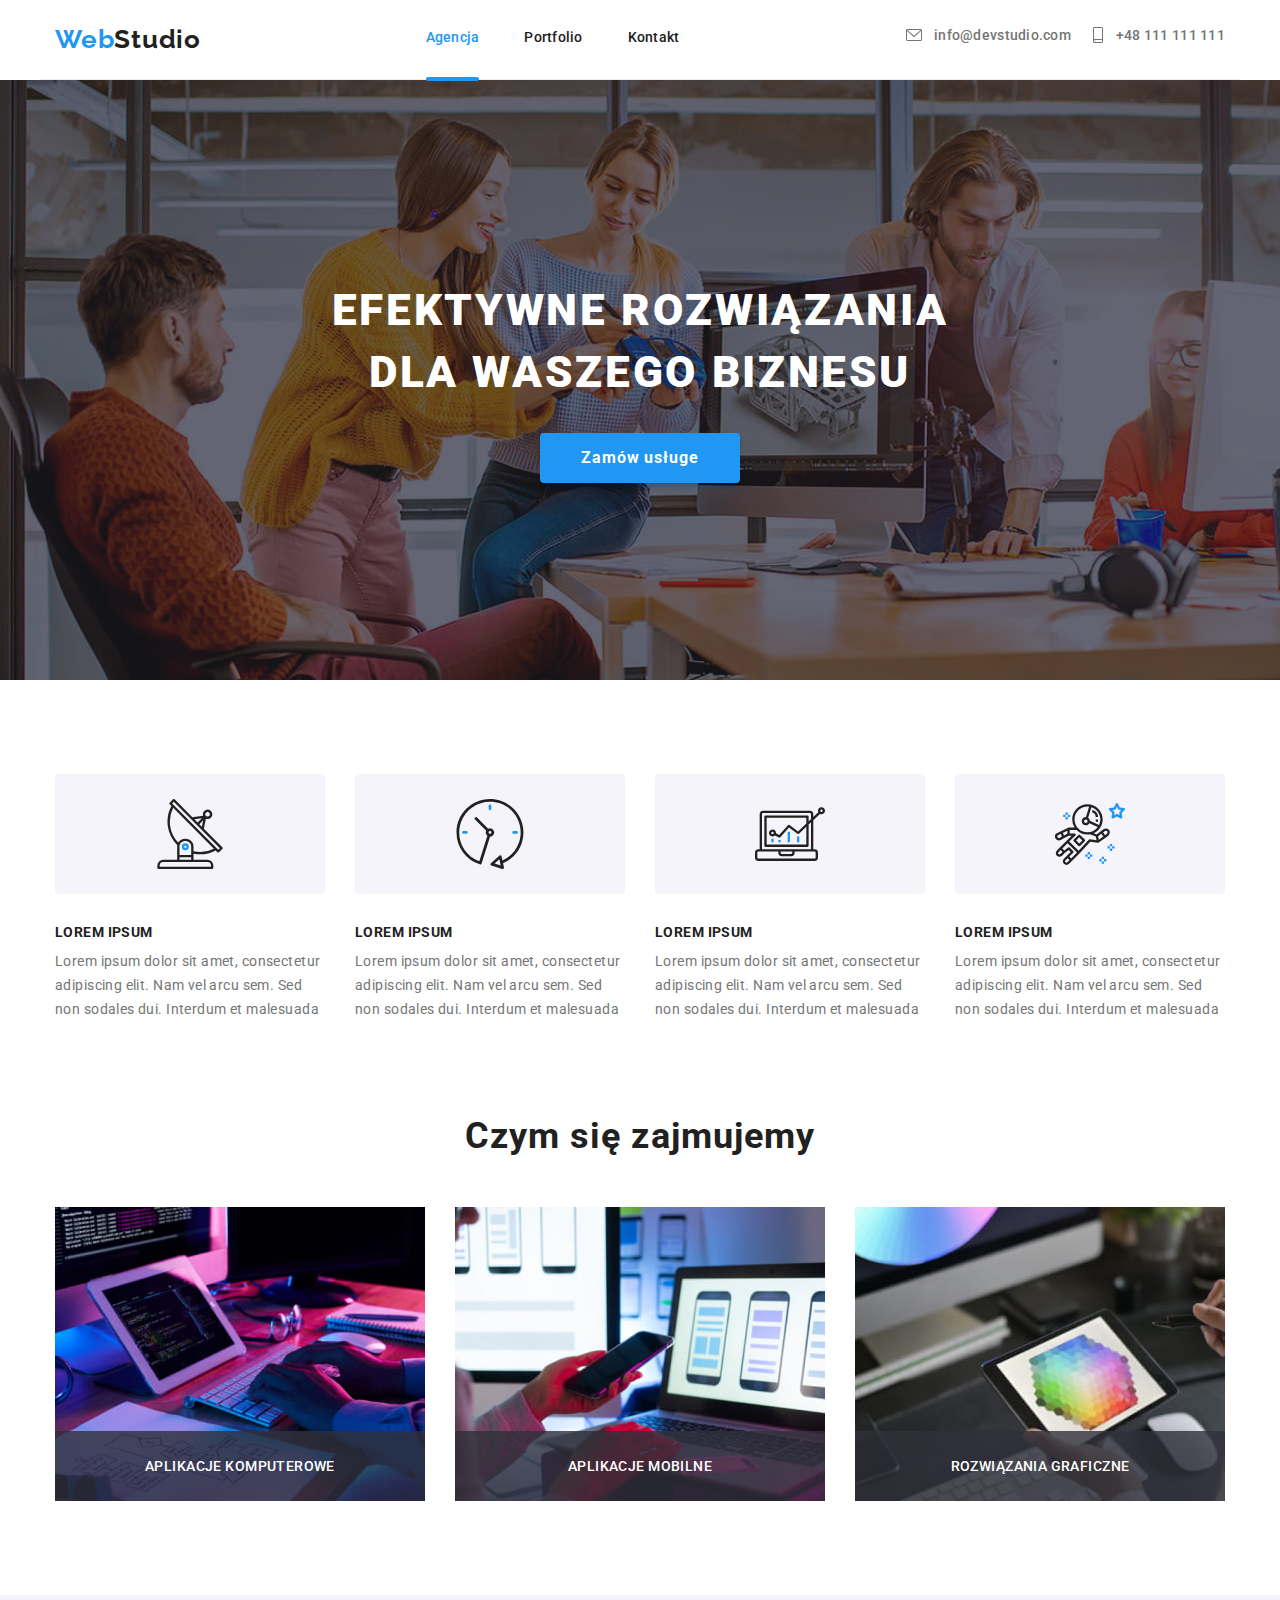
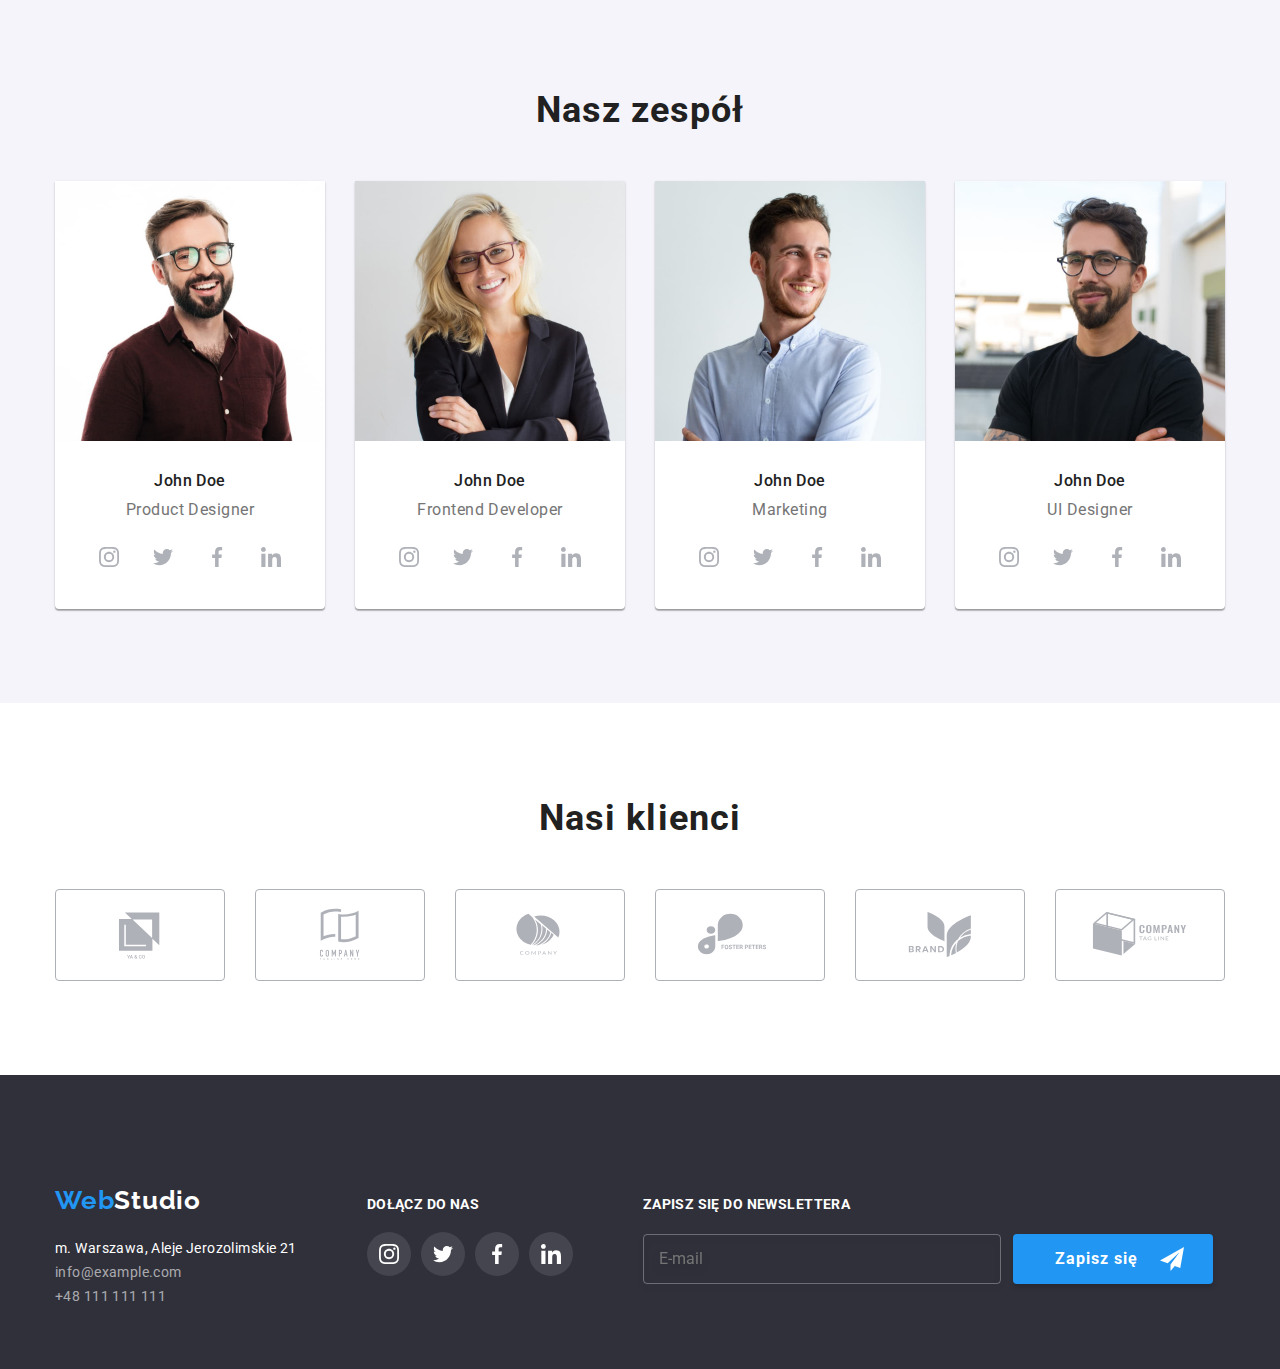
==== commit a864d0f0: "gotowe" ====
--- a/index.html
+++ b/index.html
@@ -323,7 +323,7 @@
               <img
                 class="teammate__photo"
                 src="images/team/team1.jpg"
-                srcset="images/team/team1_900x920.jpg 2x"
+                srcset="images/team/team1@2x.jpg 2x"
                 alt="Zdjęcie John Doe"
               />
               <h3 class="teammate__name">John Doe</h3>
@@ -369,7 +369,7 @@
               <img
                 class="teammate__photo"
                 src="images/team/team2.jpg"
-                srcset="images/team/team2_900x920.jpg 2x"
+                srcset="images/team/team2@2x.jpg 2x"
                 alt="Zdjęcie John Doe"
               />
               <h3 class="teammate__name">John Doe</h3>
@@ -415,7 +415,7 @@
               <img
                 class="teammate__photo"
                 src="images/team/team3.jpg"
-                srcset="images/team/team3_900x920.jpg 2x"
+                srcset="images/team/team3@2x.jpg 2x"
                 alt="Zdjęcie John Doe"
               />
               <h3 class="teammate__name">John Doe</h3>
@@ -461,7 +461,7 @@
               <img
                 class="teammate__photo"
                 src="images/team/team4.jpg"
-                srcset="images/team/team4_900x920.jpg 2x"
+                srcset="images/team/team4@2x.jpg 2x"
                 alt="Zdjęcie John Doe"
               />
               <h3 class="teammate__name">John Doe</h3>
--- a/css/main.min.css
+++ b/css/main.min.css
@@ -1,2 +1,2 @@
-body{font-family:Roboto,sans-serif;background-color:#fff;color:#212121}h1,h2,h3,h4,p,ul{margin:0}ul{list-style:none;padding:0}a{text-decoration:none}img{display:block;max-width:100%;height:auto}.container{width:auto;padding:0 15px 0;margin-left:auto;margin-right:auto}@media (min-width: 1200px){.container{width:1200px}}.section{padding:60px 0}@media (min-width: 1200px){.section{padding:94px 0}}.icon{fill:currentColor}.btn{background-color:#2196f3;box-shadow:0px 4px 4px rgba(0,0,0,0.15);border-radius:4px;cursor:pointer;font-size:16px;line-height:1.87;color:#fff;text-align:center;letter-spacing:0.06em;border:none;width:200px;height:50px;font-weight:bold}.logo{font-family:Raleway,sans-serif;font-weight:700;font-size:26px;line-height:1.2;text-decoration:none;letter-spacing:0.03em}.logo__header{color:#212121}.logo__footer{color:#fff}.logo__span{color:#2196f3}h2{font-weight:700;font-size:36px;line-height:1.167;letter-spacing:0.03em;text-align:center;margin-bottom:50px}.social{display:flex;align-items:center;justify-content:space-between}.social__link{color:#fff;display:flex;width:44px;height:44px;border-radius:50%;align-items:center;justify-content:center;background-color:rgba(255,255,255,0.1)}.social__link:hover,.social__link:focus{background-color:#2196f3;color:#fff;transition:250ms cubic-bezier(0.4, 0, 0.2, 1)}.social__link--teammate{color:#afb1b8}.social__join-us{font-weight:bold;font-size:14px;line-height:1.143;letter-spacing:0.03em;color:#fff;text-transform:uppercase;padding-bottom:20px}.social--footer{width:206px;margin:auto}.social--teammate{width:206px;margin:auto}.mobile-social{display:flex;justify-content:space-evenly;margin:0 40px}.mobile-social__link{font-size:18px;color:#2196f3;line-height:1.22;letter-spacing:0.02em}.mobile-social__item:not(:first-child){border-left:1px solid rgba(33,33,33,0.2);padding-left:10px}.menu__item .menu__link--current{color:#2196f3}.menu__link{font-weight:500;letter-spacing:0.02em;text-decoration:none;color:#212121}.menu__link:hover,.menu__link:focus{color:#2196f3;transition:250ms cubic-bezier(0.4, 0, 0.2, 1)}@media (max-width: 600px){.menu{display:none}.menu-list{margin-top:48px;margin-left:40px;margin-bottom:302px}.menu__link{font-size:40px;line-height:1.175}.menu__item{margin-top:32px}}@media (min-width: 601px){.menu-list{display:flex;justify-content:space-between;margin-right:0;width:254px}.menu__link{font-size:14px;line-height:1.143}.menu__link--current::after,.menu__link:hover::after{content:"";background-color:#2196f3;height:4px;width:100%;display:block;border-radius:2px;margin-top:30px;margin-bottom:-30px;transition:250ms cubic-bezier(0.4, 0, 0.2, 1)}}.mobile-contacts{text-align:left;margin-bottom:64px}.contacts__link{color:#757575;display:flex;justify-content:center;align-items:center;font-weight:500;font-size:14px;line-height:1.143;letter-spacing:0.02em;text-decoration:none}.contacts__link:hover,.contacts__link:focus{color:#2196f3;transition:250ms cubic-bezier(0.4, 0, 0.2, 1)}.contacts__icon{margin-right:10px}.contacts__icon:hover{fill:#2196f3;transition:250ms cubic-bezier(0.4, 0, 0.2, 1)}@media (max-width: 600px){.contacts{display:none}.contacts__link{display:inline-block;font-size:24px;line-height:1.172;margin-left:40px}.contacts__link--accent{color:#2196f3;font-size:34px;margin-bottom:32px}}@media (min-width: 601px){.contacts__link{justify-content:flex-start}.contacts__item:first-child{margin-bottom:10px}}@media (min-width: 1200px){.contacts{display:flex;width:321px;justify-content:space-between}}.address__list{font-style:normal;font-size:14px;line-height:1.714;letter-spacing:0.03em;padding:20px 0 0}.address__link{text-decoration:none;color:rgba(255,255,255,0.6)}.address__link--location{color:#fff}.address__link:hover,.address__link:focus{color:#2196f3;transition:250ms cubic-bezier(0.4, 0, 0.2, 1)}.newsletter__title{font-weight:bold;font-size:14px;line-height:1.143;letter-spacing:0.03em;color:#fff;text-transform:uppercase}.newsletter__input{width:100%;height:50px;background-color:inherit;border:1px solid rgba(255,255,255,0.3);filter:drop-shadow(0px 4px 4px rgba(0,0,0,0.15));border-radius:4px;outline:none;padding:15px}.newsletter__btn{margin:auto;padding-left:20px;display:flex;justify-content:space-evenly;align-items:center}@media (min-width: 320px) and (max-width: 1199px){.newsletter__input{margin-bottom:20px;margin-top:20px}}@media (min-width: 481px){.newsletter__input{width:450px}}@media (min-width: 1200px){.newsletter__input{width:358px}.newsletter__input-container{margin-top:20px;display:flex}.newsletter__btn{margin-left:12px}}.modal{position:fixed;z-index:2;top:0;left:0;background-color:rgba(0,0,0,0.2);height:100%;width:100%;display:flex;justify-content:center;align-items:center;visibility:visible;transition-property:opacity, visibility;transition-duration:300ms;transition-timing-function:linear;padding:15px}.modal__content{position:relative;max-width:528px;background:#fff;box-shadow:0px 1px 3px rgba(0,0,0,0.12),0px 1px 1px rgba(0,0,0,0.14),0px 2px 1px rgba(0,0,0,0.2);border-radius:4px;padding:40px}.modal--is-hidden{opacity:0;visibility:hidden;pointer-events:none}.icon-close__border{position:absolute;top:8px;right:8px;display:flex;align-items:center;justify-content:center;width:30px;height:30px;background:#fff;border:1px solid rgba(0,0,0,0.1);border-radius:50%;margin-left:482px;cursor:pointer;color:#000}.icon-close__border__border:hover,.icon-close__border__border:focus{color:#2196f3;transition:250ms cubic-bezier(0.4, 0, 0.2, 1)}.modal-form{display:flex;flex-direction:column}.modal-form__title{font-weight:500;font-size:20px;line-height:1.15;text-align:center;letter-spacing:0.03em;margin-bottom:12px}.modal-form__label{font-size:12px;line-height:1.667;letter-spacing:0.01em;color:#757575}.modal-form__input{border:none;resize:none;display:block;width:100%}.modal-form__input-container{display:flex;align-items:center;justify-content:flex-start;border:1px solid rgba(33,33,33,0.2);border-radius:4px;min-height:40px;padding:12px 15px;margin-bottom:10px}.modal-form__input-container:focus-within{border-color:#2196f3;color:#2196f3;transition:250ms cubic-bezier(0.4, 0, 0.2, 1)}.modal-form__input:focus{outline:none;transition:250ms cubic-bezier(0.4, 0, 0.2, 1)}.modal-form__input::placeholder{font-size:12px;line-height:14px;letter-spacing:0.01em;color:rgba(117,117,117,0.5)}.modal-form__icon{margin-right:15px}.modal-form__chkbox{width:1em;height:1em;margin-right:7px;border:1px solid #212121;border-radius:2px;appearance:none;background-size:contain;background-position:center;background-repeat:no-repeat;cursor:pointer;transition:250ms cubic-bezier(0.4, 0, 0.2, 1)}.modal-form__chkbox-container{display:flex;justify-content:center;align-items:center}.modal-form__chkbox-label{font-size:14px;line-height:1.71;letter-spacing:0.03em;color:#757575}.modal-form__chkbox:checked{background-image:url(../images/icons/checkbox.svg);background-color:#2196f3;border-color:#2196f3;transition:250ms cubic-bezier(0.4, 0, 0.2, 1)}.modal-form__chkbox-link{color:#2196f3}.modal-form__btn{align-self:center;margin-top:30px}.teammate{background-color:#fff;box-shadow:0px 1px 3px rgba(0,0,0,0.12),0px 1px 1px rgba(0,0,0,0.14),0px 2px 1px rgba(0,0,0,0.2);border-radius:0px 0px 4px 4px;text-align:center;padding-bottom:30px}.teammate__photo{display:block;width:100%;max-width:450px}.teammate__name{font-weight:500;margin-top:30px;margin-bottom:10px}.teammate__name,.teammate__spec{font-size:16px;line-height:1.187;letter-spacing:0.03em}.teammate__spec{color:#757575;margin-bottom:16px}@media (max-width: 960px){.teammate{margin-top:30px}}@media (min-width: 481px) and (max-width: 960px){.teammate{flex-basis:calc(100%/2 - 30px);margin-left:30px}}@media (min-width: 961px){.teammate:not(:first-child){margin-left:30px}.teammate__photo{max-width:270px;max-height:260px}}.filter__list{display:flex;flex-wrap:wrap;margin-bottom:40px;margin-left:-8px}.filter__item{margin-left:8px;text-align:center}.filter__button{background-color:#f5f4fa;border-radius:4px;font-weight:500;font-size:16px;line-height:1.6;letter-spacing:0.03em;cursor:pointer;border:none;padding:6px 22px}.filter__button:hover,.filter__button:focus{background-color:#2196f3;color:#fff;box-shadow:0px 3px 1px rgba(0,0,0,0.1),0px 1px 2px rgba(0,0,0,0.08),0px 2px 2px rgba(0,0,0,0.12);transition:250ms cubic-bezier(0.4, 0, 0.2, 1)}@media (min-width: 420px) and (max-width: 480px){.filter__item{flex-basis:calc(100%/3 - 8px)}.filter__item:nth-child(n+4){margin-top:15px}}@media (min-width: 768px){.filter__list{margin-bottom:50px;justify-content:center}}.project{margin-top:30px}.project__wrapper{position:relative;overflow:hidden}.project__photo{display:block;width:100%;height:auto}.project__overlay{position:absolute;top:0;left:0;width:100%;height:100%;background-color:rgba(33,150,243,0.9);transform:translateY(101%);transition:250ms cubic-bezier(0.4, 0, 0.2, 1)}.project__info{font-size:18px;line-height:1.56;letter-spacing:0.03em;color:#fff;padding:49px 25px}.project__description{padding:20px 24px;border:1px solid #eeeeee}.project__title{font-weight:700;font-size:18px;line-height:2;letter-spacing:0.06em}.project__category{font-size:16px;line-height:1.9;letter-spacing:0.03em;color:#757575}.project:hover{box-shadow:0px 1px 1px rgba(0,0,0,0.12),0px 4px 4px rgba(0,0,0,0.06),1px 4px 6px rgba(0,0,0,0.16);cursor:pointer;transition:250ms cubic-bezier(0.4, 0, 0.2, 1)}.project:hover .project__overlay{transform:translateX(0)}@media (min-width: 481px){.project{flex-basis:calc(100% / 2 - 30px)}}@media (min-width: 769px){.project{flex-basis:calc(100% / 3 - 30px)}}.icon-menu__button{padding:0;border:none}.icon-menu:hover,.icon-menu:focus{color:#2196f3}@media (min-width: 601px){.icon-menu__button{display:none}}.mobile-menu{position:fixed;z-index:2;top:0;left:0;width:100%;height:100%;background-color:white;transition-property:opacity, visibility;transition-duration:300ms;transition-timing-function:linear}.mobile-menu--is-hidden{opacity:0;visibility:hidden;pointer-events:none}.header{height:60px;display:flex;align-items:center;justify-content:space-between;border-bottom:1px solid #ececec}@media (min-width: 481px){.header{height:80px}}.footer{background-color:#2f303a;padding-top:60px;padding-bottom:60px;text-align:center}.footer__item:not(:first-child){margin-top:60px}@media (min-width: 481px) and (max-width: 1199px){.footer__list{display:flex;flex-wrap:wrap;align-items:baseline;justify-content:space-evenly}}@media (min-width: 1200px){.footer__list{display:flex;align-items:baseline}.footer__item:not(:first-child){padding-left:70px}}.hero{background:linear-gradient(rgba(47,48,58,0.4), rgba(47,48,58,0.4)),url(../images/background/mobile_bg_1.jpg);height:400px;max-width:1600px;text-align:center;padding-top:118px;margin:auto}.hero__title{font-weight:900;font-size:26px;line-height:1.615;color:#fff;letter-spacing:0.06em;text-transform:uppercase;margin-bottom:30px}@media (min-device-pixel-ratio: 2), (-webkit-min-device-pixel-ratio: 2), (min-resolution: 192dpi), (min-resolution: 2dppx){.hero{background:linear-gradient(rgba(47,48,58,0.4), rgba(47,48,58,0.4)),url(../images/background/mobile_bg@2x.jpg);background-size:cover}}@media (min-width: 481px) and (max-width: 768px){.hero{background:linear-gradient(rgba(47,48,58,0.4), rgba(47,48,58,0.4)),url(../images/background/tablet_bg_1.jpg)}}@media (min-width: 481px) and (max-width: 768px) and (min-device-pixel-ratio: 2), (min-width: 481px) and (max-width: 768px) and (-webkit-min-device-pixel-ratio: 2), (min-width: 481px) and (max-width: 768px) and (min-resolution: 192dpi), (min-width: 481px) and (max-width: 768px) and (min-resolution: 2dppx){.hero{background:linear-gradient(rgba(47,48,58,0.4), rgba(47,48,58,0.4)),url(../images/background/tablet_bg@2x.jpg);background-size:cover}}@media (min-width: 769px){.hero{background:linear-gradient(rgba(47,48,58,0.4), rgba(47,48,58,0.4)),url(../images/background/desktop_bg_1.jpg);height:600px;padding-top:200px}.hero__title{font-size:44px;line-height:1.4}}@media (min-width: 769px) and (min-device-pixel-ratio: 2), (min-width: 769px) and (-webkit-min-device-pixel-ratio: 2), (min-width: 769px) and (min-resolution: 192dpi), (min-width: 769px) and (min-resolution: 2dppx){.hero{background:linear-gradient(rgba(47,48,58,0.4), rgba(47,48,58,0.4)),url(../images/background/desktop_bg@2x.jpg);background-size:cover}}.advantages__list{padding-top:60px}.adavantages__item{display:block;margin:15px}.advantages__title{font-weight:700;line-height:1.143;text-transform:uppercase;margin-bottom:10px}.advantages__title,.advantages__text{font-size:14px;letter-spacing:0.03em}.advantages__text{line-height:1.7;color:#757575;width:100%}.advantages__icon{display:block}.advantages__icon-background{width:100%;height:120px;background-color:#f5f4fa;display:flex;align-items:center;justify-content:center;margin-bottom:30px;border-radius:4px}@media (min-width: 481px) and (max-width: 960px){.advantages__list{display:flex;flex-wrap:wrap;justify-content:space-between;margin-left:-30px;margin-top:-30px}.advantages__item{flex-basis:calc(100%/2 - 30px);margin-left:30px;margin-top:30px}}@media (min-width: 960px){.advantages__list{max-width:1200px;display:flex;justify-content:space-between;padding-top:94px}.advantages__item{max-width:270px}.advantages__item:not(:first-child){margin-left:30px}}.activities__list{display:flex;justify-content:space-between}.activities__item{position:relative}.activities__overlay{position:absolute;width:100%;height:70px;top:224px;left:0;background:linear-gradient(rgba(47,48,58,0.8), rgba(47,48,58,0.8));padding-top:27px}.activities__text{text-align:center;text-transform:uppercase;color:#fff;font-weight:500;font-size:14px;line-height:1.143;letter-spacing:0.03em}@media (max-width: 1199px){.activities{display:none}}.team{background-color:#f5f4fa}@media (min-width: 481px) and (max-width: 960px){.team__list{display:flex;flex-wrap:wrap;justify-content:space-between;margin-left:-30px;margin-top:-30px}}@media (min-width: 961px){.team__list{display:flex;justify-content:space-between}}.clients__link{display:flex;justify-content:center;align-items:center;height:92px;border:1px solid #afb1b8;border-radius:4px;color:#afb1b8}.clients__link:hover,.clients__link:focus{border-color:#2196f3;color:#2196f3;transition:250ms cubic-bezier(0.4, 0, 0.2, 1)}.clients__icon{width:106px;height:60px}@media (max-width: 480px){.clients{display:flex;flex-wrap:wrap;justify-content:space-between;margin-left:-30px;margin-top:-30px}.clients__item{flex-basis:calc(100% / 2 - 30px);margin-left:30px;margin-top:30px}}@media (min-width: 481px) and (max-width: 1049px){.clients{display:flex;flex-wrap:wrap;justify-content:space-between;margin-left:-30px;margin-top:-30px}.clients__item{flex-basis:calc(100% / 3 - 30px);margin-left:30px;margin-top:30px}}@media (min-width: 1050px){.clients{display:flex;justify-content:space-between;align-items:center}.clients__link{width:170px;margin:0}}.grid-item{min-width:290px;width:100%;margin-top:30px}@media (min-width: 481px){.grid{display:flex;flex-wrap:wrap;margin-left:-30px;margin-top:-30px}.grid__item{margin-left:30px;margin-top:30px}}
+body{font-family:Roboto,sans-serif;background-color:#fff;color:#212121}h1,h2,h3,h4,p,ul{margin:0}ul{list-style:none;padding:0}a{text-decoration:none}img{display:block;max-width:100%;height:auto}.container{width:auto;padding:0 15px 0;margin-left:auto;margin-right:auto}@media (min-width: 1200px){.container{width:1200px}}.section{padding:60px 0}@media (min-width: 1200px){.section{padding:94px 0}}.icon{fill:currentColor}.btn{background-color:#2196f3;box-shadow:0px 4px 4px rgba(0,0,0,0.15);border-radius:4px;cursor:pointer;font-size:16px;line-height:1.87;color:#fff;text-align:center;letter-spacing:0.06em;border:none;width:200px;height:50px;font-weight:bold}.logo{font-family:Raleway,sans-serif;font-weight:700;font-size:26px;line-height:1.2;text-decoration:none;letter-spacing:0.03em}.logo__header{color:#212121}.logo__footer{color:#fff}.logo__span{color:#2196f3}h2{font-weight:700;font-size:36px;line-height:1.167;letter-spacing:0.03em;text-align:center;margin-bottom:50px}.social{display:flex;align-items:center;justify-content:space-between}.social__link{color:#fff;display:flex;width:44px;height:44px;border-radius:50%;align-items:center;justify-content:center;background-color:rgba(255,255,255,0.1)}.social__link:hover,.social__link:focus{background-color:#2196f3;color:#fff;transition:250ms cubic-bezier(0.4, 0, 0.2, 1)}.social__link--teammate{color:#afb1b8}.social__join-us{font-weight:bold;font-size:14px;line-height:1.143;letter-spacing:0.03em;color:#fff;text-transform:uppercase;padding-bottom:20px}.social--footer{width:206px;margin:auto}.social--teammate{width:206px;margin:auto}.mobile-social{display:flex;justify-content:space-evenly;margin:0 40px}.mobile-social__link{font-size:18px;color:#2196f3;line-height:1.22;letter-spacing:0.02em}.mobile-social__item:not(:first-child){border-left:1px solid rgba(33,33,33,0.2);padding-left:10px}.menu__item .menu__link--current{color:#2196f3}.menu__link{font-weight:500;letter-spacing:0.02em;text-decoration:none;color:#212121}.menu__link:hover,.menu__link:focus{color:#2196f3;transition:250ms cubic-bezier(0.4, 0, 0.2, 1)}@media (max-width: 600px){.menu{display:none}.menu-list{margin-top:48px;margin-left:40px;margin-bottom:302px}.menu__link{font-size:40px;line-height:1.175}.menu__item{margin-top:32px}}@media (min-width: 601px){.menu-list{display:flex;justify-content:space-between;margin-right:0;width:254px}.menu__link{font-size:14px;line-height:1.143}.menu__link--current::after,.menu__link:hover::after{content:"";background-color:#2196f3;height:4px;width:100%;display:block;border-radius:2px;margin-top:30px;margin-bottom:-30px;transition:250ms cubic-bezier(0.4, 0, 0.2, 1)}}.mobile-contacts{text-align:left;margin-bottom:64px}.contacts__link{color:#757575;display:flex;justify-content:center;align-items:center;font-weight:500;font-size:14px;line-height:1.143;letter-spacing:0.02em;text-decoration:none}.contacts__link:hover,.contacts__link:focus{color:#2196f3;transition:250ms cubic-bezier(0.4, 0, 0.2, 1)}.contacts__icon{margin-right:10px}.contacts__icon:hover{fill:#2196f3;transition:250ms cubic-bezier(0.4, 0, 0.2, 1)}@media (max-width: 600px){.contacts{display:none}.contacts__link{display:inline-block;font-size:24px;line-height:1.172;margin-left:40px}.contacts__link--accent{color:#2196f3;font-size:34px;margin-bottom:32px}}@media (min-width: 601px){.contacts__link{justify-content:flex-start}.contacts__item:first-child{margin-bottom:10px}}@media (min-width: 1200px){.contacts{display:flex;width:321px;justify-content:space-between}}.address__list{font-style:normal;font-size:14px;line-height:1.714;letter-spacing:0.03em;padding:20px 0 0}.address__link{text-decoration:none;color:rgba(255,255,255,0.6)}.address__link--location{color:#fff}.address__link:hover,.address__link:focus{color:#2196f3;transition:250ms cubic-bezier(0.4, 0, 0.2, 1)}.newsletter__title{font-weight:bold;font-size:14px;line-height:1.143;letter-spacing:0.03em;color:#fff;text-transform:uppercase}.newsletter__input{width:100%;height:50px;background-color:inherit;border:1px solid rgba(255,255,255,0.3);filter:drop-shadow(0px 4px 4px rgba(0,0,0,0.15));border-radius:4px;outline:none;padding:15px}.newsletter__btn{margin:auto;padding-left:20px;display:flex;justify-content:space-evenly;align-items:center}@media (min-width: 320px) and (max-width: 1199px){.newsletter__input{margin-bottom:20px;margin-top:20px}}@media (min-width: 481px){.newsletter__input{width:450px}}@media (min-width: 1200px){.newsletter__input{width:358px}.newsletter__input-container{margin-top:20px;display:flex}.newsletter__btn{margin-left:12px}}.modal{position:fixed;z-index:2;top:0;left:0;background-color:rgba(0,0,0,0.2);height:100%;width:100%;display:flex;justify-content:center;align-items:center;visibility:visible;transition-property:opacity, visibility;transition-duration:300ms;transition-timing-function:linear;padding:15px}.modal__content{position:relative;max-width:528px;background:#fff;box-shadow:0px 1px 3px rgba(0,0,0,0.12),0px 1px 1px rgba(0,0,0,0.14),0px 2px 1px rgba(0,0,0,0.2);border-radius:4px;padding:40px}.modal--is-hidden{opacity:0;visibility:hidden;pointer-events:none}.icon-close__border{position:absolute;top:8px;right:8px;display:flex;align-items:center;justify-content:center;width:30px;height:30px;background:#fff;border:1px solid rgba(0,0,0,0.1);border-radius:50%;margin-left:482px;cursor:pointer;color:#000}.icon-close__border__border:hover,.icon-close__border__border:focus{color:#2196f3;transition:250ms cubic-bezier(0.4, 0, 0.2, 1)}.modal-form{display:flex;flex-direction:column}.modal-form__title{font-weight:500;font-size:20px;line-height:1.15;text-align:center;letter-spacing:0.03em;margin-bottom:12px}.modal-form__label{font-size:12px;line-height:1.667;letter-spacing:0.01em;color:#757575}.modal-form__input{border:none;resize:none;display:block;width:100%}.modal-form__input-container{display:flex;align-items:center;justify-content:flex-start;border:1px solid rgba(33,33,33,0.2);border-radius:4px;min-height:40px;padding:12px 15px;margin-bottom:10px}.modal-form__input-container:focus-within{border-color:#2196f3;color:#2196f3;transition:250ms cubic-bezier(0.4, 0, 0.2, 1)}.modal-form__input:focus{outline:none;transition:250ms cubic-bezier(0.4, 0, 0.2, 1)}.modal-form__input::placeholder{font-size:12px;line-height:14px;letter-spacing:0.01em;color:rgba(117,117,117,0.5)}.modal-form__icon{margin-right:15px}.modal-form__chkbox{width:1em;height:1em;margin-right:7px;border:1px solid #212121;border-radius:2px;appearance:none;background-size:contain;background-position:center;background-repeat:no-repeat;cursor:pointer;transition:250ms cubic-bezier(0.4, 0, 0.2, 1)}.modal-form__chkbox-container{display:flex;justify-content:center;align-items:center}.modal-form__chkbox-label{font-size:14px;line-height:1.71;letter-spacing:0.03em;color:#757575}.modal-form__chkbox:checked{background-image:url(../images/icons/checkbox.svg);background-color:#2196f3;border-color:#2196f3;transition:250ms cubic-bezier(0.4, 0, 0.2, 1)}.modal-form__chkbox-link{color:#2196f3}.modal-form__btn{align-self:center;margin-top:30px}.teammate{background-color:#fff;box-shadow:0px 1px 3px rgba(0,0,0,0.12),0px 1px 1px rgba(0,0,0,0.14),0px 2px 1px rgba(0,0,0,0.2);border-radius:0px 0px 4px 4px;text-align:center;padding-bottom:30px}.teammate__photo{display:block;width:100%;max-width:450px}.teammate__name{font-weight:500;margin-top:30px;margin-bottom:10px}.teammate__name,.teammate__spec{font-size:16px;line-height:1.187;letter-spacing:0.03em}.teammate__spec{color:#757575;margin-bottom:16px}@media (max-width: 960px){.teammate{margin-top:30px}}@media (min-width: 481px) and (max-width: 960px){.teammate{flex-basis:calc(100%/2 - 30px);margin-left:30px}}@media (min-width: 961px){.teammate:not(:first-child){margin-left:30px}.teammate__photo{max-width:270px;max-height:260px}}.filter__list{display:flex;flex-wrap:wrap;margin-bottom:40px;margin-left:-8px}.filter__item{margin-left:8px;text-align:center}.filter__button{background-color:#f5f4fa;border-radius:4px;font-weight:500;width:100%;font-size:16px;line-height:1.6;letter-spacing:0.03em;cursor:pointer;border:none;padding:6px 0px}.filter__button:hover,.filter__button:focus{background-color:#2196f3;color:#fff;box-shadow:0px 3px 1px rgba(0,0,0,0.1),0px 1px 2px rgba(0,0,0,0.08),0px 2px 2px rgba(0,0,0,0.12);transition:250ms cubic-bezier(0.4, 0, 0.2, 1)}@media (min-width: 420px) and (max-width: 480px){.filter__item{flex-basis:calc(100%/3 - 8px)}.filter__item:nth-child(n+4){margin-top:15px}.filter__list{margin-right:58px}}@media (min-width: 481px){.filter__button{width:100%;padding:6px 22px}}@media (min-width: 768px){.filter__list{margin-bottom:50px;justify-content:center}}.project{margin-top:30px}.project__wrapper{position:relative;overflow:hidden}.project__photo{display:block;width:100%;height:auto}.project__overlay{position:absolute;top:0;left:0;width:100%;height:100%;background-color:rgba(33,150,243,0.9);transform:translateY(101%);transition:250ms cubic-bezier(0.4, 0, 0.2, 1)}.project__info{font-size:18px;line-height:1.56;letter-spacing:0.03em;color:#fff;padding:49px 25px}.project__description{padding:20px 24px;border:1px solid #eeeeee}.project__title{font-weight:700;font-size:18px;line-height:2;letter-spacing:0.06em}.project__category{font-size:16px;line-height:1.9;letter-spacing:0.03em;color:#757575}.project:hover{box-shadow:0px 1px 1px rgba(0,0,0,0.12),0px 4px 4px rgba(0,0,0,0.06),1px 4px 6px rgba(0,0,0,0.16);cursor:pointer;transition:250ms cubic-bezier(0.4, 0, 0.2, 1)}.project:hover .project__overlay{transform:translateX(0)}@media (min-width: 481px){.project{flex-basis:calc(100% / 2 - 30px)}}@media (min-width: 769px){.project{flex-basis:calc(100% / 3 - 30px)}}.icon-menu__button{padding:0;border:none}.icon-menu:hover,.icon-menu:focus{color:#2196f3}@media (min-width: 601px){.icon-menu__button{display:none}}.mobile-menu{position:fixed;z-index:2;top:0;left:0;width:100%;height:100%;background-color:white;transition-property:opacity, visibility;transition-duration:300ms;transition-timing-function:linear}.mobile-menu--is-hidden{opacity:0;visibility:hidden;pointer-events:none}.header{height:60px;display:flex;align-items:center;justify-content:space-between;border-bottom:1px solid #ececec}@media (min-width: 481px){.header{height:80px}}.footer{background-color:#2f303a;padding-top:60px;padding-bottom:60px;text-align:center}.footer__item:not(:first-child){margin-top:60px}@media (min-width: 481px) and (max-width: 1199px){.footer__list{display:flex;flex-wrap:wrap;align-items:baseline;justify-content:space-evenly}}@media (min-width: 1200px){.footer{text-align:left}.footer__list{display:flex;align-items:baseline}.footer__item:not(:first-child){padding-left:70px}}.hero{background:linear-gradient(rgba(47,48,58,0.4), rgba(47,48,58,0.4)),url(../images/background/mobile_bg_1.jpg);height:400px;max-width:1600px;text-align:center;padding-top:118px;margin:auto}.hero__title{font-weight:900;font-size:26px;line-height:1.615;color:#fff;letter-spacing:0.06em;text-transform:uppercase;margin-bottom:30px}@media (min-device-pixel-ratio: 2), (-webkit-min-device-pixel-ratio: 2), (min-resolution: 192dpi), (min-resolution: 2dppx){.hero{background:linear-gradient(rgba(47,48,58,0.4), rgba(47,48,58,0.4)),url(../images/background/mobile_bg@2x.jpg);background-size:cover}}@media (min-width: 481px) and (max-width: 768px){.hero{background:linear-gradient(rgba(47,48,58,0.4), rgba(47,48,58,0.4)),url(../images/background/tablet_bg_1.jpg)}}@media (min-width: 481px) and (max-width: 768px) and (min-device-pixel-ratio: 2), (min-width: 481px) and (max-width: 768px) and (-webkit-min-device-pixel-ratio: 2), (min-width: 481px) and (max-width: 768px) and (min-resolution: 192dpi), (min-width: 481px) and (max-width: 768px) and (min-resolution: 2dppx){.hero{background:linear-gradient(rgba(47,48,58,0.4), rgba(47,48,58,0.4)),url(../images/background/tablet_bg@2x.jpg);background-size:cover}}@media (min-width: 769px){.hero{background:linear-gradient(rgba(47,48,58,0.4), rgba(47,48,58,0.4)),url(../images/background/desktop_bg_1.jpg);height:600px;padding-top:200px}.hero__title{font-size:44px;line-height:1.4}}@media (min-width: 769px) and (min-device-pixel-ratio: 2), (min-width: 769px) and (-webkit-min-device-pixel-ratio: 2), (min-width: 769px) and (min-resolution: 192dpi), (min-width: 769px) and (min-resolution: 2dppx){.hero{background:linear-gradient(rgba(47,48,58,0.4), rgba(47,48,58,0.4)),url(../images/background/desktop_bg@2x.jpg);background-size:cover}}.advantages__list{padding-top:60px}.adavantages__item{display:block;margin:15px}.advantages__title{font-weight:700;line-height:1.143;text-transform:uppercase;margin-bottom:10px}.advantages__title,.advantages__text{font-size:14px;letter-spacing:0.03em}.advantages__text{line-height:1.7;color:#757575;width:100%}.advantages__icon{display:block}.advantages__icon-background{width:100%;height:120px;background-color:#f5f4fa;display:flex;align-items:center;justify-content:center;margin-bottom:30px;border-radius:4px}@media (min-width: 481px) and (max-width: 960px){.advantages__list{display:flex;flex-wrap:wrap;justify-content:space-between;margin-left:-30px;margin-top:-30px}.advantages__item{flex-basis:calc(100%/2 - 30px);margin-left:30px;margin-top:30px}}@media (min-width: 960px){.advantages__list{max-width:1200px;display:flex;justify-content:space-between;padding-top:94px}.advantages__item{max-width:270px}.advantages__item:not(:first-child){margin-left:30px}}.activities__list{display:flex;justify-content:space-between}.activities__item{position:relative}.activities__overlay{position:absolute;width:100%;height:70px;top:224px;left:0;background:linear-gradient(rgba(47,48,58,0.8), rgba(47,48,58,0.8));padding-top:27px}.activities__text{text-align:center;text-transform:uppercase;color:#fff;font-weight:500;font-size:14px;line-height:1.143;letter-spacing:0.03em}@media (max-width: 1199px){.activities{display:none}}.team{background-color:#f5f4fa}@media (min-width: 481px) and (max-width: 960px){.team__list{display:flex;flex-wrap:wrap;justify-content:space-between;margin-left:-30px;margin-top:-30px}}@media (min-width: 961px){.team__list{display:flex;justify-content:space-between}}.clients__link{display:flex;justify-content:center;align-items:center;height:92px;border:1px solid #afb1b8;border-radius:4px;color:#afb1b8}.clients__link:hover,.clients__link:focus{border-color:#2196f3;color:#2196f3;transition:250ms cubic-bezier(0.4, 0, 0.2, 1)}.clients__icon{width:106px;height:60px}@media (max-width: 480px){.clients{display:flex;flex-wrap:wrap;justify-content:space-between;margin-left:-30px;margin-top:-30px}.clients__item{flex-basis:calc(100% / 2 - 30px);margin-left:30px;margin-top:30px}}@media (min-width: 481px) and (max-width: 1049px){.clients{display:flex;flex-wrap:wrap;justify-content:space-between;margin-left:-30px;margin-top:-30px}.clients__item{flex-basis:calc(100% / 3 - 30px);margin-left:30px;margin-top:30px}}@media (min-width: 1050px){.clients{display:flex;justify-content:space-between;align-items:center}.clients__link{width:170px;margin:0}}.grid-item{min-width:290px;width:100%;margin-top:30px}@media (min-width: 481px){.grid{display:flex;flex-wrap:wrap;margin-left:-30px;margin-top:-30px}.grid__item{margin-left:30px;margin-top:30px}}
 /*# sourceMappingURL=main.min.css.map */